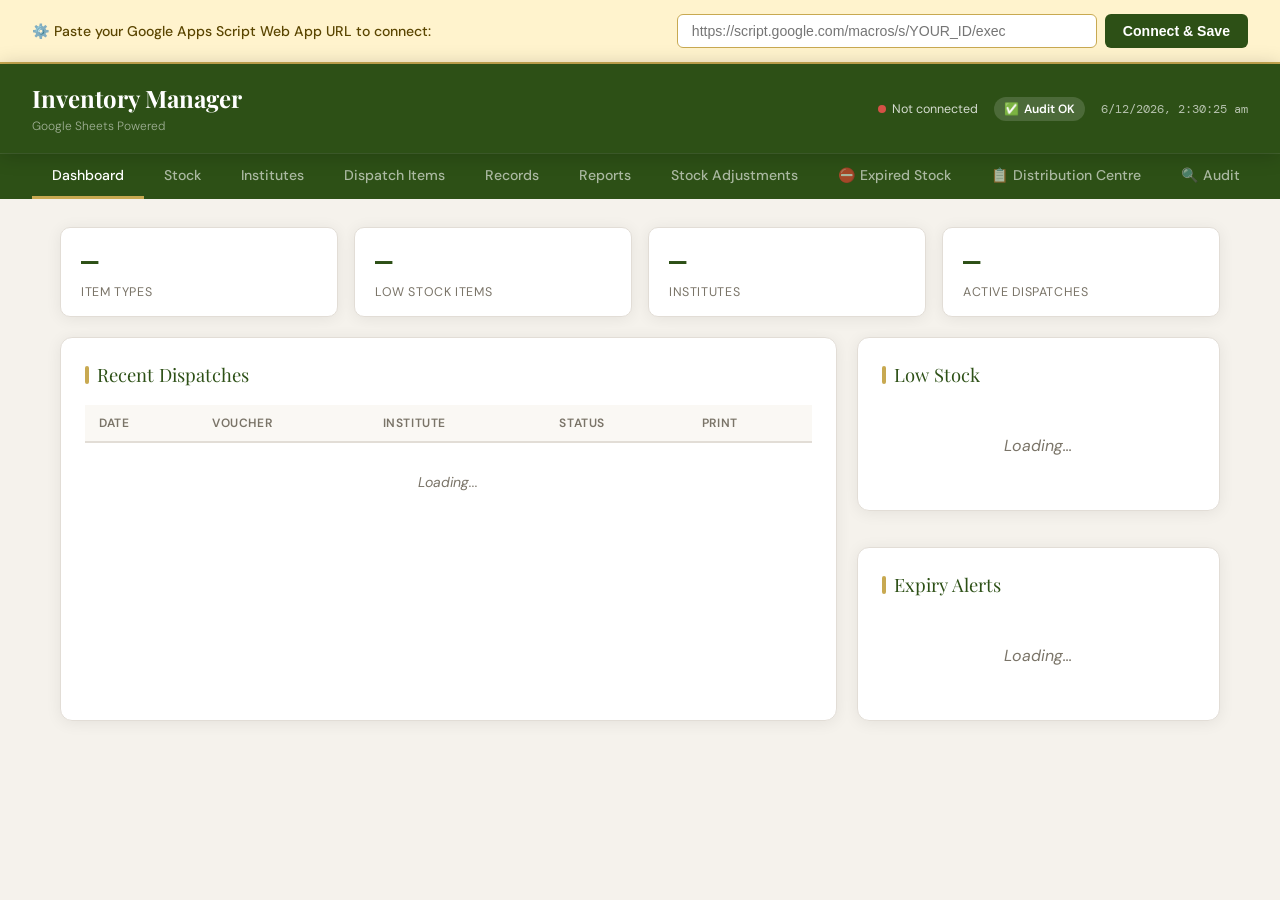
==== index.html @ 0c2455b6 "Add files via upload" ====
<!DOCTYPE html>
<html lang="en">
<head>
<meta charset="UTF-8">
<meta name="viewport" content="width=device-width, initial-scale=1.0">
<title>Inventory Management System</title>
<link href="https://fonts.googleapis.com/css2?family=Playfair+Display:wght@600;700&family=DM+Sans:wght@300;400;500;600&family=DM+Mono:wght@400;500&display=swap" rel="stylesheet">
<link rel="stylesheet" href="css/styles.css">
</head>
<body>

<div id="setup-banner">
  <p>⚙️ Paste your Google Apps Script Web App URL to connect:</p>
  <div style="display:flex;gap:8px;flex-wrap:wrap">
    <input type="text" id="script-url-input" placeholder="https://script.google.com/macros/s/YOUR_ID/exec">
    <button onclick="saveScriptUrl()">Connect & Save</button>
  </div>
</div>

<header>
  <div>
    <h1 id="header-title">Inventory Manager</h1>
    <span style="font-size:.75rem;opacity:.55;font-weight:300">Google Sheets Powered</span>
  </div>
  <div class="header-right">
    <div class="sync-status"><span class="sync-dot" id="sync-dot"></span><span id="sync-label">Not connected</span></div>
    <div id="audit-badge" onclick="openAuditFromBadge()" title="System Audit" style="cursor:pointer;display:none;background:rgba(255,255,255,.15);border-radius:20px;padding:4px 10px;font-size:.75rem;font-weight:600;display:flex;align-items:center;gap:5px"><span id="audit-badge-icon">✅</span><span id="audit-badge-label">Audit OK</span></div>
    <div style="font-family:'DM Mono',monospace;font-size:.75rem;opacity:.65" id="clock"></div>
  </div>
</header>

<div class="tabs">
  <button class="tab-btn active" onclick="switchTab('dashboard',this)">Dashboard</button>
  <button class="tab-btn" onclick="switchTab('stock',this)">Stock</button>
  <button class="tab-btn" onclick="switchTab('institutes',this)">Institutes</button>
  <button class="tab-btn" onclick="switchTab('dispatch',this)">Dispatch Items</button>
  <button class="tab-btn" onclick="switchTab('records',this)">Records</button>
  <button class="tab-btn" onclick="switchTab('reports',this)">Reports</button>
  <button class="tab-btn" onclick="switchTab('adjustments',this)">Stock Adjustments</button>
  <button class="tab-btn" onclick="switchTab('expired',this)">⛔ Expired Stock</button>
  <button class="tab-btn" onclick="switchTab('distribution',this)">📋 Distribution Centre</button>
  <button class="tab-btn" onclick="switchTab('audit',this)">🔍 Audit</button>
  <button class="tab-btn" onclick="switchTab('settings',this)">⚙ Settings</button>
</div>

<!-- DASHBOARD -->
<div id="tab-dashboard" class="tab-content active">
  <div class="container">
    <div class="stats-row" id="stats-row">
      <div class="stat-box"><div class="num">—</div><div class="lbl">Item Types</div></div>
      <div class="stat-box"><div class="num">—</div><div class="lbl">Low Stock Items</div></div>
      <div class="stat-box"><div class="num">—</div><div class="lbl">Institutes</div></div>
      <div class="stat-box"><div class="num">—</div><div class="lbl">Active Dispatches</div></div>
    </div>
    <div style="display:flex;gap:20px;flex-wrap:wrap">
      <div class="card" style="flex:2;min-width:300px">
        <div class="card-title">Recent Dispatches</div>
        <div class="table-wrap">
          <table><thead><tr><th>Date</th><th>Voucher</th><th>Institute</th><th>Status</th><th>Print</th></tr></thead>
          <tbody id="dash-recent-body"><tr><td colspan="5" class="empty-msg">Loading...</td></tr></tbody></table>
        </div>
      </div>
      <div style="flex:1;min-width:220px;display:flex;flex-direction:column;gap:16px">
        <div class="card"><div class="card-title">Low Stock</div><div id="low-stock-list"><p class="empty-msg">Loading...</p></div></div>
        <div class="card"><div class="card-title">Expiry Alerts</div><div id="expiry-alert-list"><p class="empty-msg">Loading...</p></div></div>
      </div>
    </div>
  </div>
</div>

<!-- STOCK -->
<div id="tab-stock" class="tab-content">
  <div class="container">
    <div class="card" id="stock-import-card">
      <div class="card-title">Bulk Import Items (CSV)</div>
      <div class="import-area" id="import-drop" onclick="document.getElementById('csv-file').click()" ondragover="event.preventDefault();this.classList.add('drag')" ondragleave="this.classList.remove('drag')" ondrop="handleDrop(event)">
        <div style="font-size:2rem">📂</div>
        <div style="font-weight:600;margin-top:8px">Click or drag & drop CSV file</div>
        <p>Columns: <strong>name, category, unit, quantity, low_stock, expiry_date</strong> — <a href="#" onclick="downloadTemplate(event)" style="color:var(--accent2)">Download template</a></p>
      </div>
      <input type="file" id="csv-file" accept=".csv" style="display:none" onchange="handleFileImport(this)">
      <div id="import-preview" style="margin-top:16px;display:none">
        <div id="import-table-wrap" class="table-wrap"></div>
        <div style="margin-top:12px;display:flex;gap:10px;align-items:center">
          <button class="btn btn-primary" onclick="confirmImport()">✓ Import All</button>
          <button class="btn" style="background:var(--surface2);border:1px solid var(--border)" onclick="cancelImport()">Cancel</button>
          <span id="import-count" style="font-size:.85rem;color:var(--muted)"></span>
        </div>
      </div>
      <div id="import-alert" class="alert" style="margin-top:12px"></div>
    </div>
    <div class="card">
      <div class="card-title">Add New Item</div>
      <div id="stock-alert" class="alert"></div>
      <div class="form-row">
        <div class="form-group"><label>Item Name</label><div class="combo-wrap"><input type="text" id="item-name" placeholder="Type or pick..." autocomplete="off" oninput="comboFilter('name')" onfocus="comboOpen('name')" onblur="comboBlur('name')"><div class="combo-dropdown" id="combo-name-dd"></div></div></div>
        <div class="form-group"><label>Category</label><div class="combo-wrap"><input type="text" id="item-cat" placeholder="Type or pick..." autocomplete="off" oninput="comboFilter('cat')" onfocus="comboOpen('cat')" onblur="comboBlur('cat')"><div class="combo-dropdown" id="combo-cat-dd"></div></div></div>
        <div class="form-group"><label>Unit</label><div class="combo-wrap"><input type="text" id="item-unit" placeholder="Type or pick..." autocomplete="off" oninput="comboFilter('unit')" onfocus="comboOpen('unit')" onblur="comboBlur('unit')"><div class="combo-dropdown" id="combo-unit-dd"></div></div></div>
        <div class="form-group"><label>Quantity</label><input type="number" id="item-qty" placeholder="0" min="0"></div>
        <div class="form-group"><label>Low Stock Alert at</label><input type="number" id="item-low" placeholder="10" min="0"></div>
        <div class="form-group"><label>Expiry Date</label><input type="date" id="item-expiry"></div>
      </div>
      <div class="form-row">
        <div class="form-group">
          <label>Batch / Serial Number Type</label>
          <select id="item-serial-type">
            <option value="">None</option>
            <option value="Batch Number">Batch Number (medicines)</option>
            <option value="Serial Number">Serial Number (equipment)</option>
          </select>
        </div>
        <div class="form-group" id="item-serial-wrap">
          <label>Batch / Serial Number <span style="color:var(--muted);font-weight:400;text-transform:none;font-size:.75rem">(optional)</span></label>
          <input type="text" id="item-serial-value" placeholder="e.g. BN-2024-001 or leave blank">
        </div>
        <div class="form-group">
          <label>Reference / Invoice Number <span style="color:var(--muted);font-weight:400;text-transform:none;font-size:.75rem">(optional)</span></label>
          <input type="text" id="item-ref-number" placeholder="e.g. INV-2024-055, GRN-001">
        </div>
      </div>
      <div style="display:flex;align-items:center;gap:8px;margin-bottom:14px">
        <input type="checkbox" id="item-show-low" checked style="width:16px;height:16px;accent-color:var(--accent)">
        <label for="item-show-low" style="font-size:.88rem;cursor:pointer">Show in Low Stock alerts on Dashboard</label>
      </div>
      <button class="btn btn-primary" onclick="addItem()">Add to Stock</button>
    </div>
    <div class="card">
      <div class="card-title">Remove / Write-off Stock</div>
      <div id="remove-alert" class="alert"></div>
      <div class="form-row">
        <div class="form-group"><label>Item</label><select id="remove-item-id"><option value="">— Select Item —</option></select></div>
        <div class="form-group"><label>Quantity to Remove</label><input type="number" id="remove-qty" placeholder="0" min="1"></div>
        <div class="form-group"><label>Date</label><input type="date" id="remove-date"></div>
        <div class="form-group"><label>Reason</label><select id="remove-reason"><option>Expired</option><option>Damaged / Broken</option><option>Lost / Missing</option><option>Internal Use</option><option>Other</option></select></div>
        <div class="form-group" style="flex:2"><label>Remarks</label><input type="text" id="remove-remarks" placeholder="Additional notes..."></div>
      </div>
      <button class="btn btn-danger" style="padding:10px 22px;font-size:.9rem" onclick="removeStock()">Remove from Stock</button>
    </div>
    <div class="card">
      <div class="card-title" style="justify-content:space-between">
        <span>Current Stock</span>
        <div style="display:flex;gap:8px;flex-wrap:wrap;align-items:center">
          <div style="display:flex;border:1px solid var(--border);border-radius:6px;overflow:hidden">
            <button id="view-summary-btn" class="btn btn-sm" onclick="setStockView('summary')" style="background:var(--accent);color:#fff;border-radius:0;padding:6px 12px;font-size:.78rem">Summary</button>
            <button id="view-detail-btn" class="btn btn-sm" onclick="setStockView('detail')" style="background:var(--surface2);border-radius:0;padding:6px 12px;font-size:.78rem;border-left:1px solid var(--border)">Detailed</button>
          </div>
          <button class="btn btn-gold btn-sm" onclick="printStock()">🖨 Print</button>
          <button class="btn btn-sm" style="background:#6a1b9a;color:#fff" onclick="printLabels()">🏷 Labels</button>
          <button class="btn btn-sm" style="background:#1565c0;color:#fff" onclick="downloadStockCSV()">⬇ CSV</button>
        </div>
      </div>
      <div class="table-wrap">
        <table><thead><tr><th>#</th><th>Item</th><th>Category</th><th>Unit</th><th>Qty</th><th>Batch/Serial</th><th>Ref No.</th><th>Expiry</th><th>Alert</th><th>Status</th><th>Actions</th></tr></thead>
        <tbody id="stock-tbody"><tr><td colspan="9" class="empty-msg">Loading...</td></tr></tbody></table>
      </div>
    </div>
  </div>
</div>

<!-- INSTITUTES -->
<div id="tab-institutes" class="tab-content">
  <div class="container">
    <div class="card" id="inst-import-card">
      <div class="card-title">Bulk Import Institutes (CSV)</div>
      <div class="import-area" id="inst-import-drop" onclick="document.getElementById('inst-csv-file').click()" ondragover="event.preventDefault();this.classList.add('drag')" ondragleave="this.classList.remove('drag')" ondrop="handleInstDrop(event)">
        <div style="font-size:2rem">📂</div>
        <div style="font-weight:600;margin-top:8px">Click or drag & drop CSV file</div>
        <p>Columns: <strong>name, category, contact, phone, address</strong> — <a href="#" onclick="downloadInstTemplate(event)" style="color:var(--accent2)">Download template</a></p>
      </div>
      <input type="file" id="inst-csv-file" accept=".csv" style="display:none" onchange="handleInstFileImport(this)">
      <div id="inst-import-preview" style="margin-top:16px;display:none">
        <div id="inst-import-table-wrap" class="table-wrap"></div>
        <div style="margin-top:12px;display:flex;gap:10px;align-items:center">
          <button class="btn btn-primary" onclick="confirmInstImport()">✓ Import All</button>
          <button class="btn" style="background:var(--surface2);border:1px solid var(--border)" onclick="cancelInstImport()">Cancel</button>
          <span id="inst-import-count" style="font-size:.85rem;color:var(--muted)"></span>
        </div>
      </div>
      <div id="inst-import-alert" class="alert" style="margin-top:12px"></div>
    </div>

    <div class="card">
      <div class="card-title">Add Institute</div>
      <div id="inst-alert" class="alert"></div>
      <div class="form-row">
        <div class="form-group"><label>Institute Name</label><input type="text" id="inst-name" placeholder="e.g. Government School Ludhiana"></div>
        <div class="form-group"><label>Category</label>
          <div class="combo-wrap"><input type="text" id="inst-category" placeholder="e.g. School, PHC, Hospital..." autocomplete="off" oninput="instCatFilter()" onfocus="instCatOpen()" onblur="instCatBlur()"><div class="combo-dropdown" id="combo-instcat-dd"></div></div>
        </div>
        <div class="form-group"><label>Contact Person</label><input type="text" id="inst-contact" placeholder="Name"></div>
        <div class="form-group"><label>Phone</label><input type="text" id="inst-phone" placeholder="+91-XXXXX"></div>
        <div class="form-group" style="flex:2"><label>Address</label><input type="text" id="inst-address" placeholder="Full address"></div>
      </div>
      <button class="btn btn-primary" onclick="addInstitute()">Add Institute</button>
    </div>
    <div class="card">
      <div class="card-title">Institutes List</div>
      <div class="table-wrap">
        <table><thead><tr><th>#</th><th>Institute</th><th>Category</th><th>Contact</th><th>Phone</th><th>Address</th><th>Dispatches</th><th>Actions</th></tr></thead>
        <tbody id="inst-tbody"><tr><td colspan="7" class="empty-msg">Loading...</td></tr></tbody></table>
      </div>
    </div>
  </div>
</div>

<!-- DISPATCH -->
<div id="tab-dispatch" class="tab-content">
  <div class="container">
    <div class="card">
      <div class="card-title">Issue Items to Institute</div>
      <div id="dispatch-alert" class="alert"></div>
      <div class="form-row">
        <div class="form-group"><label>Voucher Number *</label><input type="text" id="disp-voucher" placeholder="e.g. V-2025-001"></div>
        <div class="form-group"><label>Date *</label><input type="date" id="disp-date"></div>
        <div class="form-group">
          <label>Institute *</label>
          <div style="position:relative">
            <input type="text" id="disp-inst-search" placeholder="Search institute..." autocomplete="off" oninput="instSearch()" onfocus="instSearchOpen()" onblur="instSearchBlur()">
            <div id="disp-inst-dd" style="position:absolute;top:100%;left:0;right:0;background:#fff;border:1px solid var(--border);border-radius:0 0 8px 8px;max-height:200px;overflow-y:auto;z-index:200;display:none;box-shadow:0 4px 12px rgba(0,0,0,.1)"></div>
          </div>
          <input type="hidden" id="disp-inst-id">
        </div>
      </div>
      <div class="form-row">
        <div class="form-group" style="position:relative">
          <label>Received By (Name) *</label>
          <input type="text" id="disp-received-name" placeholder="Person receiving items" autocomplete="off" oninput="receiverSearch()" onfocus="receiverSearchOpen()" onblur="receiverSearchBlur()">
          <div class="recv-suggestions" id="recv-dd"></div>
        </div>
        <div class="form-group"><label>Received By (Phone)</label><input type="text" id="disp-received-phone" placeholder="+91-XXXXX"></div>
        <div class="form-group" style="flex:2"><label>Purpose / Remarks</label><input type="text" id="disp-remarks" placeholder="e.g. Annual distribution"></div>
      </div>
      <hr class="section-divider">
      <div style="display:flex;justify-content:space-between;align-items:center;margin-bottom:10px">
        <label style="font-size:.78rem;font-weight:600;text-transform:uppercase;letter-spacing:.05em;color:var(--muted)">Items to Dispatch</label>
        <button class="btn btn-gold btn-sm" onclick="addDispatchRow()">+ Add Item</button>
      </div>
      <div id="dispatch-rows"></div>
      <div style="margin-top:16px"><button class="btn btn-primary" id="dispatch-btn" onclick="submitDispatch()">✓ Issue & Print Voucher</button></div>
    </div>
  </div>
</div>

<!-- RECORDS -->
<div id="tab-records" class="tab-content">
  <div class="container">
    <div class="card">
      <div class="card-title">All Dispatch Records</div>
      <div id="records-alert" class="alert"></div>
      <div class="filter-row">
        <div class="form-group"><label>Institute</label><select id="filter-inst" onchange="renderRecords()"><option value="">All</option></select></div>
        <div class="form-group"><label>Item</label><select id="filter-item" onchange="renderRecords()"><option value="">All</option></select></div>
        <div class="form-group"><label>From Date</label><input type="date" id="filter-from" onchange="renderRecords()"></div>
        <div class="form-group"><label>To Date</label><input type="date" id="filter-to" onchange="renderRecords()"></div>
        <div class="form-group"><label>Status</label><select id="filter-status" onchange="renderRecords()"><option value="">All</option><option value="active">Active</option><option value="cancelled">Cancelled</option></select></div>
        <button class="btn btn-gold btn-sm" style="height:38px;margin-top:auto" onclick="clearFilters()">Clear</button>
      </div>
      <div class="table-wrap">
        <table><thead><tr><th colspan="8" style="background:var(--surface2);color:var(--muted);font-size:.75rem;text-transform:uppercase;letter-spacing:.05em;padding:10px 14px;border-bottom:2px solid var(--border)">Click a voucher row to expand items</th></tr></thead>
        <tbody id="records-tbody"><tr><td colspan="8" class="empty-msg">Loading...</td></tr></tbody></table>
      </div>
    </div>
  </div>
</div>

<!-- REPORTS -->
<div id="tab-reports" class="tab-content">
  <div class="container">
    <div class="card">
      <div class="card-title">Item-wise Stock Ledger</div>
      <div class="filter-row" style="margin-bottom:14px">
        <div class="form-group" style="min-width:200px"><label>Select Item</label><select id="ledger-item-select" onchange="renderLedger()"><option value="">— Select an item —</option></select></div>
        <div class="form-group"><label>From Date</label><input type="date" id="ledger-from" onchange="renderLedger()"></div>
        <div class="form-group"><label>To Date</label><input type="date" id="ledger-to" onchange="renderLedger()"></div>
        <button class="btn btn-gold btn-sm" style="height:38px;margin-top:auto" onclick="printLedger()">🖨 Print Ledger</button>
      </div>
      <div id="ledger-wrap"><p class="empty-msg">Select an item above to view its complete ledger.</p></div>
    </div>
    <div class="card">
      <div class="card-title">Institute-wise Summary</div>
      <div class="table-wrap"><table><thead><tr><th>Institute</th><th>Active Dispatches</th><th>Total Qty Received</th></tr></thead><tbody id="inst-summary-body"></tbody></table></div>
    </div>
  </div>
</div>

<!-- ADJUSTMENTS -->
<div id="tab-adjustments" class="tab-content">
  <div class="container">
    <div class="card">
      <div class="card-title">Stock Removal / Write-off Log</div>
      <div class="filter-row">
        <div class="form-group"><label>Item</label><select id="adj-filter-item" onchange="renderAdjustments()"><option value="">All Items</option></select></div>
        <div class="form-group"><label>Reason</label><select id="adj-filter-reason" onchange="renderAdjustments()"><option value="">All</option><option>Expired</option><option>Damaged / Broken</option><option>Lost / Missing</option><option>Internal Use</option><option>Other</option></select></div>
        <div class="form-group"><label>From Date</label><input type="date" id="adj-from" onchange="renderAdjustments()"></div>
        <div class="form-group"><label>To Date</label><input type="date" id="adj-to" onchange="renderAdjustments()"></div>
        <button class="btn btn-gold btn-sm" style="height:38px;margin-top:auto" onclick="clearAdjFilters()">Clear</button>
      </div>
      <div class="table-wrap">
        <table><thead><tr><th>Date</th><th>Item</th><th>Qty Removed</th><th>Reason</th><th>Remarks</th><th>Stock After</th></tr></thead>
        <tbody id="adj-tbody"><tr><td colspan="6" class="empty-msg">No adjustments recorded yet.</td></tr></tbody></table>
      </div>
    </div>
  </div>
</div>


<!-- EXPIRED STOCK -->
<div id="tab-expired" class="tab-content">
  <div class="container">
    <div class="card">
      <div class="card-title" style="color:var(--danger)">⛔ Expired Stock</div>
      <p style="font-size:.85rem;color:var(--muted);margin-bottom:16px">Items whose expiry date has passed. These are excluded from Current Stock and Dispatch. No write-off action required — they are tracked here for reference.</p>
      <div class="table-wrap">
        <table><thead><tr><th>#</th><th>Item</th><th>Category</th><th>Unit</th><th>Qty</th><th>Batch/Serial</th><th>Expiry Date</th><th>Days Expired</th></tr></thead>
        <tbody id="expired-tbody"><tr><td colspan="8" class="empty-msg">Loading...</td></tr></tbody></table>
      </div>
    </div>
  </div>
</div>

<!-- DISTRIBUTION CENTRE -->
<div id="tab-distribution" class="tab-content">
  <div class="container">
    <div class="stats-row">
      <div class="stat-box"><div class="num" id="dc-stat-templates">0</div><div class="lbl">Active Templates</div></div>
      <div class="stat-box" style="cursor:pointer" onclick="filterDCByStatus('done')"><div class="num" id="dc-stat-complete" style="color:var(--accent2)">0</div><div class="lbl">Fully Dispatched</div></div>
      <div class="stat-box" style="cursor:pointer" onclick="filterDCByStatus('partial')"><div class="num" id="dc-stat-partial" style="color:#1565c0">0</div><div class="lbl">Partially Done</div></div>
      <div class="stat-box" style="cursor:pointer" onclick="filterDCByStatus('pending')"><div class="num" id="dc-stat-pending" style="color:var(--danger)">0</div><div class="lbl">Not Started</div></div>
    </div>
    <!-- CALL LIST -->
    <div id="dc-call-list" style="display:none;margin-bottom:16px"></div>
    <div class="dc-page">
      <div class="dc-inner-tabs">
        <button class="dc-tab-btn active" onclick="dcSwitchTab('manager',this)">📁 Template Manager</button>
        <button class="dc-tab-btn" onclick="dcSwitchTab('workspace',this)">✏️ Allocation Workspace</button>
        <button class="dc-tab-btn" onclick="dcSwitchTab('progress',this)">📊 Progress Dashboard</button>
        <button class="dc-tab-btn" onclick="dcSwitchTab('instview',this)">🏫 Institute View</button>
        <button class="dc-tab-btn" onclick="dcSwitchTab('export',this)">⬇️ Export</button>
      </div>

      <!-- TEMPLATE MANAGER -->
      <div id="dc-tab-manager" class="dc-tab-content active">
        <div id="dc-manager-alert" class="alert"></div>
        <div style="background:var(--surface2);border:1px solid var(--border);border-radius:10px;padding:20px;margin-bottom:20px">
          <div style="font-weight:600;margin-bottom:14px;font-size:.95rem">Create New Template</div>
          <div class="form-row">
            <div class="form-group"><label>Template Name *</label><input type="text" id="tpl-name" placeholder="e.g. Deworming Campaign 2025"></div>
            <div class="form-group"><label>Purpose</label><input type="text" id="tpl-purpose" placeholder="e.g. School Health Program"></div>
            <div class="form-group"><label>Target Date</label><input type="date" id="tpl-date"></div>
            <div class="form-group"><label>Status</label><select id="tpl-status"><option value="Draft">Draft</option><option value="Active">Active</option></select></div>
          </div>
          <button class="btn btn-primary btn-sm" onclick="createTemplate()">+ Create Template</button>
        </div>
        <div style="display:flex;gap:10px;margin-bottom:16px;flex-wrap:wrap;align-items:center">
          <input type="text" id="tpl-search" placeholder="Search templates..." style="padding:9px 14px;border:1px solid var(--border);border-radius:8px;font-size:.88rem;flex:1;min-width:200px;outline:none;background:var(--surface2)" oninput="renderTemplateList()">
          <select id="tpl-filter-status" onchange="renderTemplateList()" style="padding:9px 14px;border:1px solid var(--border);border-radius:8px;font-size:.88rem;background:var(--surface2)">
            <option value="">All Status</option><option>Draft</option><option>Active</option><option>Completed</option><option>Archived</option>
          </select>
        </div>
        <div id="template-list"><p class="empty-msg">No templates yet. Create one above.</p></div>
      </div>

      <!-- ALLOCATION WORKSPACE -->
      <div id="dc-tab-workspace" class="dc-tab-content">
        <div id="dc-workspace-alert" class="alert"></div>
        <div id="dc-workspace-empty" style="text-align:center;padding:40px;color:var(--muted)">
          <div style="font-size:2rem;margin-bottom:10px">📋</div>
          <div style="font-weight:600">Select a template from Template Manager to start allocating</div>
          <button class="btn btn-primary btn-sm" style="margin-top:14px" onclick="dcSwitchTab('manager',document.querySelectorAll('.dc-tab-btn')[0])">Go to Template Manager</button>
        </div>
        <div id="dc-workspace-content" style="display:none">
          <div style="display:flex;justify-content:space-between;align-items:center;margin-bottom:16px;flex-wrap:wrap;gap:10px">
            <div>
              <h3 id="ws-template-name" style="font-family:'Playfair Display',serif;font-size:1.1rem;color:var(--accent)"></h3>
              <p id="ws-template-meta" style="font-size:.8rem;color:var(--muted);margin-top:2px"></p>
            </div>
            <div style="display:flex;gap:8px;flex-wrap:wrap">
              <button class="btn btn-primary btn-sm" onclick="dcSwitchTab('progress',document.querySelectorAll('.dc-tab-btn')[2])">View Progress →</button>
            </div>
          </div>
          <!-- STEP 1: SELECT INSTITUTES -->
          <div style="background:var(--surface2);border:1px solid var(--border);border-radius:10px;padding:16px;margin-bottom:14px">
            <div style="font-weight:600;font-size:.9rem;margin-bottom:10px">Step 1 — Select Institutes</div>
            <div style="display:flex;gap:8px;flex-wrap:wrap;align-items:center">
              <div style="position:relative;flex:1;min-width:200px">
                <input type="text" id="grid-inst-search" placeholder="Search and add institutes..." autocomplete="off"
                  oninput="gridInstSearch()" onfocus="gridInstSearchOpen()" onblur="gridInstSearchBlur()"
                  style="width:100%;padding:9px 14px;border:1px solid var(--border);border-radius:8px;font-size:.88rem;background:#fff;outline:none">
                <div id="grid-inst-dd" style="position:absolute;top:100%;left:0;right:0;background:#fff;border:1px solid var(--border);border-radius:0 0 8px 8px;max-height:200px;overflow-y:auto;z-index:300;display:none;box-shadow:0 4px 12px rgba(0,0,0,.1)"></div>
              </div>
              <button class="btn btn-gold btn-sm" onclick="gridSelectAllInstitutes()">+ All Institutes</button>
              <select id="grid-cat-filter" onchange="gridSelectByCategory()" style="padding:8px 12px;border:1px solid var(--border);border-radius:6px;font-size:.85rem;background:var(--surface2)"><option value="">+ By Category</option></select>
              <button class="btn btn-sm" style="background:var(--surface2);border:1px solid var(--border)" onclick="gridClearInstitutes()">Clear</button>
            </div>
            <div id="grid-inst-tags" style="display:flex;flex-wrap:wrap;gap:6px;margin-top:10px"></div>
          </div>

          <!-- STEP 2: SELECT ITEMS -->
          <div style="background:var(--surface2);border:1px solid var(--border);border-radius:10px;padding:16px;margin-bottom:14px">
            <div style="font-weight:600;font-size:.9rem;margin-bottom:10px">Step 2 — Select Items</div>
            <div style="display:flex;gap:8px;flex-wrap:wrap;align-items:center">
              <div style="position:relative;flex:1;min-width:200px">
                <input type="text" id="grid-item-search" placeholder="Search and add items..." autocomplete="off"
                  oninput="gridItemSearch()" onfocus="gridItemSearchOpen()" onblur="gridItemSearchBlur()"
                  style="width:100%;padding:9px 14px;border:1px solid var(--border);border-radius:8px;font-size:.88rem;background:#fff;outline:none">
                <div id="grid-item-dd" style="position:absolute;top:100%;left:0;right:0;background:#fff;border:1px solid var(--border);border-radius:0 0 8px 8px;max-height:200px;overflow-y:auto;z-index:300;display:none;box-shadow:0 4px 12px rgba(0,0,0,.1)"></div>
              </div>
              <button class="btn btn-gold btn-sm" onclick="gridSelectAllItems()">+ All Items</button>
              <select id="grid-item-cat-filter" onchange="gridSelectItemsByCategory()" style="padding:8px 12px;border:1px solid var(--border);border-radius:6px;font-size:.85rem;background:var(--surface2)"><option value="">+ By Category</option></select>
              <button class="btn btn-sm" style="background:var(--surface2);border:1px solid var(--border)" onclick="gridClearItems()">Clear</button>
            </div>
            <div id="grid-item-tags" style="display:flex;flex-wrap:wrap;gap:6px;margin-top:10px"></div>
          </div>

          <!-- STEP 3: GRID -->
          <div id="alloc-grid-wrap" style="display:none">
            <div style="display:flex;justify-content:space-between;align-items:center;margin-bottom:12px;flex-wrap:wrap;gap:8px">
              <div style="font-weight:600;font-size:.9rem;color:var(--accent)">Step 3 — Set Quantities</div>
              <div style="display:flex;gap:8px">
                <button class="btn btn-primary btn-sm" onclick="saveGridAllocations()" id="grid-save-btn">💾 Save Allocations</button>
                <button class="btn btn-sm" style="background:var(--surface2);border:1px solid var(--border)" onclick="gridClearAll()">Clear All</button>
              </div>
            </div>
            <div id="grid-alert" class="alert"></div>
            <div class="alloc-grid-scroll">
              <table id="alloc-grid-table">
                <thead id="alloc-grid-head"></thead>
                <tbody id="alloc-grid-body"></tbody>
                <tfoot id="alloc-grid-foot"></tfoot>
              </table>
            </div>
          </div>

          <!-- EXISTING ALLOCATIONS VIEW -->
          <div style="margin-top:20px">
            <div style="font-weight:600;font-size:.9rem;color:var(--accent);margin-bottom:10px;padding-top:16px;border-top:1px dashed var(--border)">Saved Allocations</div>
            <div class="table-wrap">
              <table><thead><tr><th>Institute</th><th>Item</th><th>Unit</th><th>Planned</th><th>Dispatched</th><th>Remaining</th><th>Status</th><th>Actions</th></tr></thead>
              <tbody id="allocations-tbody"><tr><td colspan="8" class="empty-msg">No allocations in this template.</td></tr></tbody></table>
            </div>
          </div>
        </div>
      </div>

      <!-- PROGRESS DASHBOARD -->
      <div id="dc-tab-progress" class="dc-tab-content">
        <div style="margin-bottom:16px">
          <select id="progress-template-select" onchange="renderProgressDashboard()" style="padding:10px 14px;border:1px solid var(--border);border-radius:8px;font-size:.92rem;background:var(--surface2);min-width:260px">
            <option value="">— Select Template —</option>
          </select>
        </div>
        <div id="progress-content"><p class="empty-msg">Select a template above to view progress.</p></div>
      </div>

      <!-- INSTITUTE VIEW -->
      <div id="dc-tab-instview" class="dc-tab-content">
        <div style="display:flex;gap:10px;flex-wrap:wrap;align-items:center;margin-bottom:16px">
          <select id="instview-select" onchange="renderInstituteView()" style="padding:10px 14px;border:1px solid var(--border);border-radius:8px;font-size:.92rem;background:var(--surface2);min-width:260px">
            <option value="">— Select Institute —</option>
          </select>
          <button class="btn btn-primary btn-sm" onclick="dispatchSelectedTemplates()" id="multi-dispatch-btn" style="display:none">
            → Dispatch Selected Templates
          </button>
        </div>
        <div id="instview-content"><p class="empty-msg">Select an institute above.</p></div>
      </div>

      <!-- EXPORT -->
      <div id="dc-tab-export" class="dc-tab-content">
        <div style="display:grid;grid-template-columns:repeat(auto-fill,minmax(260px,1fr));gap:16px">
          <div class="card" style="margin-bottom:0">
            <div style="font-weight:600;margin-bottom:8px">Export Selected Template</div>
            <p style="font-size:.85rem;color:var(--muted);margin-bottom:14px">Allocation details + balance summary</p>
            <div class="form-group" style="margin-bottom:12px"><select id="export-tpl-select"><option value="">— Select Template —</option></select></div>
            <button class="btn btn-primary btn-sm" onclick="exportTemplate()">⬇ Export CSV</button>
          </div>
          <div class="card" style="margin-bottom:0">
            <div style="font-weight:600;margin-bottom:8px">Export Institute Allocations</div>
            <p style="font-size:.85rem;color:var(--muted);margin-bottom:14px">All allocations for one institute</p>
            <div class="form-group" style="margin-bottom:12px"><select id="export-inst-select"><option value="">— Select Institute —</option></select></div>
            <button class="btn btn-primary btn-sm" onclick="exportInstitute()">⬇ Export CSV</button>
          </div>
          <div class="card" style="margin-bottom:0">
            <div style="font-weight:600;margin-bottom:8px">Export All Templates</div>
            <p style="font-size:.85rem;color:var(--muted);margin-bottom:14px">Complete data for every template</p>
            <button class="btn btn-primary btn-sm" onclick="exportAllTemplates()">⬇ Export CSV</button>
          </div>
          <div class="card" style="margin-bottom:0">
            <div style="font-weight:600;margin-bottom:8px">Export All Allocations</div>
            <p style="font-size:.85rem;color:var(--muted);margin-bottom:14px">All allocations across all institutes</p>
            <button class="btn btn-primary btn-sm" onclick="exportAllAllocations()">⬇ Export CSV</button>
          </div>
        </div>
      </div>

    </div>
  </div>
</div>


<!-- AUDIT TAB -->
<div id="tab-audit" class="tab-content">
  <div class="container">
    <div class="card">
      <div class="card-title">🔍 System Self-Audit</div>
      <p style="font-size:.88rem;color:var(--muted);margin-bottom:16px">Checks data consistency across Stock, Records, Adjustments and Allocations. Read-only — never modifies data.</p>
      <div style="display:flex;gap:10px;align-items:center;flex-wrap:wrap;margin-bottom:16px">
        <button class="btn btn-primary" onclick="runAudit()">▶ Run Audit Now</button>
        <button class="btn btn-gold btn-sm" onclick="exportAuditCSV()">⬇ Export Report</button>
        <span id="audit-last-run" style="font-size:.8rem;color:var(--muted)">Not run yet</span>
      </div>
      <div id="audit-alert" class="alert"></div>
      <div id="audit-results">
        <p class="empty-msg">Click "Run Audit Now" to check system integrity.</p>
      </div>
    </div>
  </div>
</div>

<!-- SETTINGS -->
<div id="tab-settings" class="tab-content">
  <div class="container">
    <div class="card">
      <div class="card-title">System Settings</div>
      <div id="settings-alert" class="alert"></div>
      <div class="form-row">
        <div class="form-group" style="flex:2"><label>System / Organization Name</label><input type="text" id="setting-sysname" placeholder="e.g. District Health Office Ludhiana"><p style="font-size:.75rem;color:var(--muted);margin-top:5px">Appears in header and on every printed voucher.</p></div>
        <div class="form-group"><label>Issued By (Fixed on Voucher)</label><input type="text" id="setting-issuedby" placeholder="e.g. Dr. Harpreet Singh"></div>
        <div class="form-group"><label>Script URL</label><input type="text" id="setting-scripturl" placeholder="https://script.google.com/..."></div>
      </div>
      <div class="form-row">
        <div class="form-group"><label>Near Expiry Warning (days)</label><input type="number" id="setting-nearexpiry" placeholder="90" min="1"><p style="font-size:.75rem;color:var(--muted);margin-top:5px">🟡 Yellow warning</p></div>
        <div class="form-group"><label>High Risk Expiry (days)</label><input type="number" id="setting-highexpiry" placeholder="30" min="1"><p style="font-size:.75rem;color:var(--muted);margin-top:5px">🔴 Red critical</p></div>
      </div>
      <div class="form-row" style="margin-top:8px">
        <div class="form-group">
          <label>Show Batch/Serial Number on Voucher</label>
          <select id="setting-showserial">
            <option value="yes">Yes — always show if available</option>
            <option value="no">No — never show on voucher</option>
            <option value="ask">Ask me each time</option>
          </select>
          <p style="font-size:.75rem;color:var(--muted);margin-top:5px">Controls whether batch/serial numbers print on dispatch vouchers.</p>
        </div>
      </div>
      <div class="form-row" style="margin-top:8px">
        <div class="form-group">
          <label>Label Size</label>
          <select id="setting-labelsize">
            <option value="small">Small (5×3 cm)</option>
            <option value="medium" selected>Medium (7×4 cm)</option>
            <option value="large">Large (10×6 cm)</option>
          </select>
        </div>
        <div class="form-group">
          <label>Label Font Size</label>
          <select id="setting-labelfont">
            <option value="10">Small (10pt)</option>
            <option value="12" selected>Medium (12pt)</option>
            <option value="14">Large (14pt)</option>
          </select>
        </div>
        <div class="form-group">
          <label>Label Content</label>
          <div style="margin-top:6px;display:flex;flex-direction:column;gap:6px">
            <label style="font-size:.85rem;cursor:pointer;text-transform:none;letter-spacing:0"><input type="checkbox" id="label-show-name" checked style="accent-color:var(--accent);margin-right:6px">Item Name</label>
            <label style="font-size:.85rem;cursor:pointer;text-transform:none;letter-spacing:0"><input type="checkbox" id="label-show-batch" checked style="accent-color:var(--accent);margin-right:6px">Batch/Serial Number</label>
            <label style="font-size:.85rem;cursor:pointer;text-transform:none;letter-spacing:0"><input type="checkbox" id="label-show-expiry" checked style="accent-color:var(--accent);margin-right:6px">Expiry Date</label>
            <label style="font-size:.85rem;cursor:pointer;text-transform:none;letter-spacing:0"><input type="checkbox" id="label-show-org" style="accent-color:var(--accent);margin-right:6px">Organization Name</label>
          </div>
        </div>
      </div>
      <button class="btn btn-primary" onclick="saveSettings()">Save Settings</button>
    </div>
    <div class="card" style="background:#f0f7f0;border-color:#c8e6c9">
      <div class="card-title" style="color:#2e7d32">Cross-Device Access</div>
      <p style="font-size:.9rem;line-height:1.7;color:#333">✅ <strong>Works on any browser, any device.</strong> Just open this HTML file → paste Script URL → all data loads from Google Sheets automatically.</p>
    </div>

    <!-- BULK IMPORT SHORTCUTS -->
    <div class="card">
      <div class="card-title">📥 Bulk Import</div>
      <p style="font-size:.85rem;color:var(--muted);margin-bottom:16px">Import large datasets via CSV. Toggle which import panels are visible in their respective tabs, or use the quick-import panels below.</p>

      <!-- Toggle visibility -->
      <div style="background:var(--surface2);border:1px solid var(--border);border-radius:10px;padding:16px;margin-bottom:16px">
        <div style="font-weight:600;font-size:.88rem;margin-bottom:12px">Show Import Panels in Tabs</div>
        <div style="display:flex;flex-wrap:wrap;gap:12px">
          <label style="display:flex;align-items:center;gap:8px;font-size:.88rem;cursor:pointer">
            <input type="checkbox" id="import-toggle-stock" checked style="accent-color:var(--accent);width:16px;height:16px" onchange="toggleImportPanel('stock-import-card',this.checked)">
            Stock Import (Stock tab)
          </label>
          <label style="display:flex;align-items:center;gap:8px;font-size:.88rem;cursor:pointer">
            <input type="checkbox" id="import-toggle-inst" checked style="accent-color:var(--accent);width:16px;height:16px" onchange="toggleImportPanel('inst-import-card',this.checked)">
            Institutes Import (Institutes tab)
          </label>
        </div>
      </div>

      <!-- Quick import Stock -->
      <div style="display:grid;grid-template-columns:repeat(auto-fill,minmax(280px,1fr));gap:16px">

        <div class="card" style="margin-bottom:0;border-color:#a5d6a7">
          <div style="font-weight:600;margin-bottom:8px;font-size:.92rem">📦 Import Stock Items</div>
          <p style="font-size:.82rem;color:var(--muted);margin-bottom:12px">Columns: name, category, unit, quantity, low_stock, expiry_date</p>
          <div class="import-area" onclick="document.getElementById('settings-stock-csv').click()" style="padding:16px;margin-bottom:10px">
            <div style="font-size:1.5rem">📂</div>
            <div style="font-size:.85rem;font-weight:600;margin-top:6px">Click to upload Stock CSV</div>
          </div>
          <input type="file" id="settings-stock-csv" accept=".csv" style="display:none" onchange="handleFileImport(this)">
          <a href="#" onclick="downloadTemplate(event)" style="font-size:.8rem;color:var(--accent2)">⬇ Download Stock Template</a>
          <div id="settings-stock-preview" style="display:none;margin-top:10px">
            <div id="settings-stock-table" class="table-wrap" style="max-height:150px;overflow-y:auto"></div>
            <div style="display:flex;gap:8px;margin-top:8px">
              <button class="btn btn-primary btn-sm" onclick="confirmImport()">✓ Import</button>
              <button class="btn btn-sm" style="background:var(--surface2);border:1px solid var(--border)" onclick="cancelImport()">Cancel</button>
              <span id="settings-stock-count" style="font-size:.8rem;color:var(--muted);margin-top:6px"></span>
            </div>
          </div>
          <div id="settings-stock-alert" class="alert" style="margin-top:8px"></div>
        </div>

        <div class="card" style="margin-bottom:0;border-color:#90caf9">
          <div style="font-weight:600;margin-bottom:8px;font-size:.92rem">🏫 Import Institutes</div>
          <p style="font-size:.82rem;color:var(--muted);margin-bottom:12px">Columns: name, category, contact, phone, address</p>
          <div class="import-area" onclick="document.getElementById('settings-inst-csv').click()" style="padding:16px;margin-bottom:10px">
            <div style="font-size:1.5rem">📂</div>
            <div style="font-size:.85rem;font-weight:600;margin-top:6px">Click to upload Institutes CSV</div>
          </div>
          <input type="file" id="settings-inst-csv" accept=".csv" style="display:none" onchange="handleInstFileImport(this)">
          <a href="#" onclick="downloadInstTemplate(event)" style="font-size:.8rem;color:var(--accent2)">⬇ Download Institutes Template</a>
          <div id="settings-inst-preview" style="display:none;margin-top:10px">
            <div id="settings-inst-table" class="table-wrap" style="max-height:150px;overflow-y:auto"></div>
            <div style="display:flex;gap:8px;margin-top:8px">
              <button class="btn btn-primary btn-sm" onclick="confirmInstImport()">✓ Import</button>
              <button class="btn btn-sm" style="background:var(--surface2);border:1px solid var(--border)" onclick="cancelInstImport()">Cancel</button>
              <span id="settings-inst-count" style="font-size:.8rem;color:var(--muted);margin-top:6px"></span>
            </div>
          </div>
          <div id="settings-inst-alert" class="alert" style="margin-top:8px"></div>
        </div>

      </div>
    </div>

  </div>
</div>

<div class="loading-overlay" id="loading"><div class="spinner"></div></div>
<div id="voucher-print"><div class="voucher-box" id="voucher-content"></div></div>

<script src="js/core.js"></script>
<script src="js/stock.js"></script>
<script src="js/institutes.js"></script>
<script src="js/dispatch.js"></script>
<script src="js/records.js"></script>
<script src="js/reports.js"></script>
<script src="js/adjustments.js"></script>
<script src="js/dashboard.js"></script>
<script src="js/distribution.js"></script>
<script src="js/alloc-grid.js"></script>
<script src="js/print.js"></script>
<script src="js/audit.js"></script>
<script src="js/import-export.js"></script>
</body>
</html>
---- css/styles.css ----
:root{--bg:#f5f2ec;--surface:#fff;--surface2:#faf8f4;--border:#e2ddd6;--accent:#2d5016;--accent2:#4a7c2f;--gold:#c8a951;--danger:#c0392b;--text:#1a1a1a;--muted:#7a7468;--shadow:0 2px 16px rgba(0,0,0,.07)}
*{box-sizing:border-box;margin:0;padding:0}
body{font-family:'DM Sans',sans-serif;background:var(--bg);color:var(--text);min-height:100vh}
#setup-banner{background:#fff3cd;border-bottom:2px solid #c8a951;padding:14px 32px;display:flex;align-items:center;justify-content:space-between;flex-wrap:wrap;gap:10px}
#setup-banner.hidden{display:none}
#setup-banner p{font-size:.88rem;color:#5a4500;font-weight:500}
#setup-banner input{padding:8px 14px;border:1px solid #c8a951;border-radius:6px;font-size:.88rem;width:420px;max-width:100%}
#setup-banner button{padding:8px 18px;background:var(--accent);color:#fff;border:none;border-radius:6px;cursor:pointer;font-weight:600;font-size:.88rem}
header{background:var(--accent);color:#fff;padding:18px 32px;display:flex;align-items:center;justify-content:space-between;position:sticky;top:0;z-index:100;box-shadow:0 2px 20px rgba(0,0,0,.2)}
header h1{font-family:'Playfair Display',serif;font-size:1.5rem}
.header-right{display:flex;align-items:center;gap:16px}
.sync-status{font-size:.78rem;opacity:.8;display:flex;align-items:center;gap:6px}
.sync-dot{width:8px;height:8px;border-radius:50%;background:#aaa;display:inline-block}
.sync-dot.ok{background:#69f0ae}.sync-dot.loading{background:var(--gold);animation:pulse 1s infinite}.sync-dot.err{background:#ff5252}
@keyframes pulse{0%,100%{opacity:1}50%{opacity:.4}}
.tabs{display:flex;background:var(--accent);border-top:1px solid rgba(255,255,255,.1);padding:0 32px;overflow-x:auto}
.tab-btn{background:none;border:none;color:rgba(255,255,255,.6);padding:12px 20px;cursor:pointer;font-family:'DM Sans',sans-serif;font-size:.88rem;font-weight:500;border-bottom:3px solid transparent;transition:all .2s;white-space:nowrap}
.tab-btn.active{color:#fff;border-bottom-color:var(--gold)}.tab-btn:hover{color:#fff}
.container{max-width:1200px;margin:0 auto;padding:28px 20px}
.tab-content{display:none}.tab-content.active{display:block}
.card{background:var(--surface);border:1px solid var(--border);border-radius:12px;padding:24px;box-shadow:var(--shadow);margin-bottom:20px}
.card-title{font-family:'Playfair Display',serif;font-size:1.15rem;margin-bottom:18px;color:var(--accent);display:flex;align-items:center;gap:8px}
.card-title::before{content:'';display:inline-block;width:4px;height:18px;background:var(--gold);border-radius:2px}
.form-row{display:flex;gap:14px;flex-wrap:wrap;margin-bottom:14px}
.form-group{flex:1;min-width:180px}
.form-group label{display:block;font-size:.78rem;font-weight:600;text-transform:uppercase;letter-spacing:.05em;color:var(--muted);margin-bottom:6px}
.form-group input,.form-group select{width:100%;padding:10px 14px;border:1px solid var(--border);border-radius:8px;font-family:'DM Sans',sans-serif;font-size:.92rem;background:var(--surface2);color:var(--text);transition:border-color .2s;outline:none}
.form-group input:focus,.form-group select:focus{border-color:var(--accent2);background:#fff}
.btn{padding:10px 22px;border:none;border-radius:8px;cursor:pointer;font-family:'DM Sans',sans-serif;font-size:.9rem;font-weight:600;transition:all .15s}
.btn-primary{background:var(--accent);color:#fff}.btn-primary:hover{background:var(--accent2);transform:translateY(-1px)}
.btn-gold{background:var(--gold);color:#1a1a1a}.btn-gold:hover{background:#b8952f}
.btn-danger{background:transparent;border:1px solid var(--danger);color:var(--danger);padding:6px 12px;font-size:.8rem;border-radius:6px}
.btn-danger:hover{background:var(--danger);color:#fff}
.btn-blue{background:#1565c0;color:#fff;padding:6px 14px;font-size:.8rem;border-radius:6px}
.btn-blue:hover{background:#0d47a1}
.btn-sm{padding:6px 14px;font-size:.8rem}.btn:disabled{opacity:.5;cursor:not-allowed;transform:none!important}
.table-wrap{overflow-x:auto}
table{width:100%;border-collapse:collapse;font-size:.88rem}
th{background:var(--surface2);padding:10px 14px;text-align:left;font-size:.75rem;font-weight:600;text-transform:uppercase;letter-spacing:.05em;color:var(--muted);border-bottom:2px solid var(--border)}
td{padding:11px 14px;border-bottom:1px solid var(--border);vertical-align:middle}
tr:last-child td{border-bottom:none}tr:hover td{background:var(--surface2)}
tr.cancelled td{opacity:.45;text-decoration:line-through}tr.cancelled td:last-child{text-decoration:none}
tr.exp-high td{background:#ffebee!important}tr.exp-near td{background:#fff8e1!important}
tr.exp-high:hover td{background:#ffcdd2!important}tr.exp-near:hover td{background:#fff3cd!important}
tr.alloc-complete td{background:#e8f5e9!important}tr.alloc-partial td{background:#e3f2fd!important}tr.alloc-pending td{background:#fff8e1!important}
.badge{display:inline-block;padding:3px 10px;border-radius:20px;font-size:.75rem;font-weight:600}
.badge-ok{background:#e8f5e9;color:#2e7d32}.badge-low{background:#fff3e0;color:#e65100}
.badge-out{background:#ffebee;color:#c62828}.badge-cancelled{background:#fce4ec;color:#880e4f}
.badge-active{background:#e8f5e9;color:#1b5e20}
.badge-exp-high{background:#ffebee;color:#b71c1c;border:1px solid #ef9a9a}
.badge-exp-near{background:#fff8e1;color:#e65100;border:1px solid #ffcc80}
.badge-pending{background:#fff8e1;color:#e65100;border:1px solid #ffcc80}
.badge-partial{background:#e3f2fd;color:#1565c0;border:1px solid #90caf9}
.badge-complete{background:#e8f5e9;color:#1b5e20;border:1px solid #a5d6a7}
.badge-draft{background:#f5f5f5;color:#616161;border:1px solid #e0e0e0}
.badge-archived{background:#fce4ec;color:#880e4f}
.stats-row{display:flex;gap:16px;margin-bottom:20px;flex-wrap:wrap}
.stat-box{flex:1;min-width:140px;background:var(--surface);border:1px solid var(--border);border-radius:10px;padding:16px 20px;box-shadow:var(--shadow)}
.stat-box .num{font-family:'DM Mono',monospace;font-size:1.8rem;font-weight:500;color:var(--accent)}
.stat-box .lbl{font-size:.78rem;color:var(--muted);margin-top:2px;text-transform:uppercase;letter-spacing:.05em}
.dispatch-item{display:flex;gap:10px;align-items:center;margin-bottom:10px;padding:10px;background:var(--surface2);border-radius:8px;border:1px solid var(--border)}
.dispatch-item select,.dispatch-item input{flex:1;padding:8px 12px;border:1px solid var(--border);border-radius:6px;font-family:'DM Sans',sans-serif;font-size:.88rem;background:#fff}
.alert{padding:12px 16px;border-radius:8px;margin-bottom:16px;font-size:.88rem;font-weight:500;display:none}
.alert.show{display:block}
.alert-success{background:#e8f5e9;color:#2e7d32;border:1px solid #a5d6a7}
.alert-error{background:#ffebee;color:#c62828;border:1px solid #ef9a9a}
.alert-info{background:#e3f2fd;color:#1565c0;border:1px solid #90caf9}
.filter-row{display:flex;gap:12px;margin-bottom:16px;flex-wrap:wrap;align-items:flex-end}
.filter-row .form-group{min-width:140px;margin-bottom:0}
.tag-inst{background:#e8f0fe;color:#1a56db;font-size:.75rem;padding:2px 8px;border-radius:12px;font-weight:500}
.empty-msg{text-align:center;color:var(--muted);padding:30px;font-style:italic}
.loading-overlay{position:fixed;inset:0;background:rgba(255,255,255,.7);align-items:center;justify-content:center;z-index:9999;display:none}
.loading-overlay.show{display:flex}
.spinner{width:40px;height:40px;border:4px solid var(--border);border-top-color:var(--accent);border-radius:50%;animation:spin .8s linear infinite}
@keyframes spin{to{transform:rotate(360deg)}}
.section-divider{border:none;border-top:1px dashed var(--border);margin:18px 0}
.combo-wrap{position:relative}
.combo-wrap input{width:100%;padding:10px 14px;border:1px solid var(--border);border-radius:8px;font-family:'DM Sans',sans-serif;font-size:.92rem;background:var(--surface2);color:var(--text);outline:none}
.combo-wrap input:focus{border-color:var(--accent2);background:#fff}
.combo-dropdown{position:absolute;top:100%;left:0;right:0;background:#fff;border:1px solid var(--border);border-top:none;border-radius:0 0 8px 8px;max-height:200px;overflow-y:auto;z-index:200;display:none;box-shadow:0 4px 12px rgba(0,0,0,.1)}
.combo-dropdown.open{display:block}
.combo-option{padding:9px 14px;cursor:pointer;font-size:.9rem}
.combo-option:hover{background:var(--surface2)}
.combo-option.new-tag{color:var(--accent2);font-style:italic}
.recv-suggestions{position:absolute;top:100%;left:0;right:0;background:#fff;border:1px solid var(--border);border-radius:0 0 8px 8px;max-height:180px;overflow-y:auto;z-index:200;display:none;box-shadow:0 4px 12px rgba(0,0,0,.1)}
.recv-suggestions.open{display:block}
.recv-option{padding:9px 14px;cursor:pointer;font-size:.88rem;border-bottom:1px solid var(--border)}
.recv-option:hover{background:var(--surface2)}
.recv-option small{display:block;color:var(--muted);font-size:.75rem}
.import-area{border:2px dashed var(--border);border-radius:10px;padding:32px;text-align:center;cursor:pointer;transition:all .2s}
.import-area:hover,.import-area.drag{border-color:var(--accent2);background:#f0f7f0}
.import-area p{color:var(--muted);font-size:.9rem;margin-top:8px}
.ledger-table{width:100%;border-collapse:collapse;font-size:.88rem}
.ledger-table th{background:#2d5016;color:#fff;padding:9px 12px;text-align:left;font-size:.75rem;text-transform:uppercase;letter-spacing:.05em;border:1px solid #1a3a0a}
.ledger-table td{padding:10px 12px;border:1px solid var(--border);vertical-align:middle}
.ledger-table tr.opening td{background:#e8f5e9;font-weight:600}
.ledger-table tr.writeoff td{background:#fff8f0}
.ledger-table tr.cancelled-row td{opacity:.55;text-decoration:line-through}
.ledger-table tr.cancelled-row td:last-child{text-decoration:none}
.ledger-balance{font-family:'DM Mono',monospace;font-weight:700;text-align:right}
.ledger-issue{color:#c0392b;font-weight:600}
.ledger-writeoff{color:#e65100;font-weight:600}
/* DISTRIBUTION CENTRE */
.dc-page{background:var(--surface);border:1px solid var(--border);border-radius:12px;overflow:hidden;box-shadow:var(--shadow);margin-bottom:20px}
.dc-inner-tabs{display:flex;background:var(--surface2);border-bottom:1px solid var(--border);overflow-x:auto}
.dc-tab-btn{background:none;border:none;border-bottom:3px solid transparent;padding:12px 20px;cursor:pointer;font-family:'DM Sans',sans-serif;font-size:.88rem;font-weight:500;color:var(--muted);white-space:nowrap;transition:all .2s}
.dc-tab-btn.active{color:var(--accent);border-bottom-color:var(--gold);background:var(--surface)}
.dc-tab-btn:hover{color:var(--accent)}
.dc-tab-content{display:none;padding:24px}
.dc-tab-content.active{display:block}
.template-card{background:var(--surface2);border:1px solid var(--border);border-radius:10px;padding:16px 20px;margin-bottom:12px;transition:all .15s;display:flex;justify-content:space-between;align-items:center;flex-wrap:wrap;gap:10px}
.template-card:hover{border-color:var(--accent2);background:#f0f7f0}
.template-card.selected{border-color:var(--accent);background:#f0f7f0;box-shadow:0 0 0 2px rgba(45,80,22,.15)}
.template-card-left h3{font-size:.95rem;font-weight:600;margin-bottom:4px}
.template-card-left p{font-size:.78rem;color:var(--muted)}
.progress-bar-wrap{background:#e0e0e0;border-radius:20px;height:6px;width:120px;overflow:hidden;margin-top:6px}
.progress-bar{height:100%;border-radius:20px;background:var(--accent2);transition:width .3s}
.progress-pct{font-family:'DM Mono',monospace;font-size:.8rem;font-weight:600}
@media print{
  body *{visibility:hidden}
  #voucher-print,#voucher-print *{visibility:visible}
  #voucher-print{position:fixed;top:0;left:0;width:100%}
  .ledger-table th{background:#2d5016!important;-webkit-print-color-adjust:exact;print-color-adjust:exact}
  .ledger-table tr.opening td{background:#e8f5e9!important;-webkit-print-color-adjust:exact;print-color-adjust:exact}
}
#voucher-print{display:none;font-family:'DM Sans',sans-serif}
.voucher-box{max-width:720px;margin:0 auto;border:2px solid #333;padding:36px;background:#fff;color:#000}
.voucher-org{text-align:center;margin-bottom:6px}
.voucher-org h2{font-family:'Playfair Display',serif;font-size:1.5rem;letter-spacing:.02em}
.voucher-title-bar{text-align:center;background:#2d5016;color:#fff;padding:8px 0;margin:14px 0 20px;font-weight:700;font-size:1rem;letter-spacing:.08em;text-transform:uppercase}
.voucher-meta-grid{display:grid;grid-template-columns:1fr 1fr 1fr;gap:12px;margin-bottom:20px;font-size:.88rem}
.voucher-meta-grid .vm-item strong{display:block;font-size:.72rem;text-transform:uppercase;letter-spacing:.05em;color:#777;margin-bottom:2px}
.voucher-meta-grid .vm-item span{font-weight:600}
.voucher-table{width:100%;border-collapse:collapse;margin-bottom:24px}
.voucher-table th{background:#f0f0f0;padding:9px 12px;text-align:left;border:1px solid #bbb;font-size:.82rem;text-transform:uppercase;letter-spacing:.04em}
.voucher-table td{padding:9px 12px;border:1px solid #bbb;font-size:.9rem}
.voucher-table tfoot td{font-weight:700;background:#f9f9f9}
.voucher-footer{display:grid;grid-template-columns:1fr 1fr;gap:30px;margin-top:36px;font-size:.85rem}
.voucher-footer .sig-block{text-align:center}
.voucher-footer .sig-line{border-top:1px solid #333;margin:0 auto 6px;width:180px}
.voucher-footer .sig-name{font-weight:700;font-size:.9rem}
.voucher-footer .sig-label{font-size:.75rem;color:#666;margin-top:2px}
.voucher-remarks{background:#f9f9f9;border-left:3px solid #2d5016;padding:8px 12px;margin-bottom:18px;font-size:.85rem}
/* ALLOCATION GRID */
.grid-tag{display:inline-flex;align-items:center;gap:5px;background:var(--accent);color:#fff;padding:4px 10px;border-radius:20px;font-size:.78rem;font-weight:600}
.grid-tag button{background:none;border:none;color:#fff;cursor:pointer;font-size:.9rem;line-height:1;padding:0 2px;opacity:.8}
.grid-tag button:hover{opacity:1}
.grid-tag.item-tag{background:#1565c0}
.alloc-grid-scroll{overflow-x:auto;max-width:100%}
#alloc-grid-table{border-collapse:separate;border-spacing:0;min-width:600px}
#alloc-grid-table th{background:#2d5016;color:#fff;padding:10px 12px;font-size:.75rem;text-transform:uppercase;letter-spacing:.04em;white-space:nowrap;border-right:1px solid #1a3a0a;border-bottom:2px solid #1a3a0a;-webkit-print-color-adjust:exact;print-color-adjust:exact}
#alloc-grid-table th.inst-col{background:#1565c0;min-width:110px}
#alloc-grid-table th.stock-col{background:#37474f;min-width:90px}
#alloc-grid-table th.distrib-col{background:#6a1b9a;min-width:90px}
#alloc-grid-table th.bal-col{background:#c0392b;min-width:90px;position:sticky;right:0;z-index:9;box-shadow:-2px 0 4px rgba(0,0,0,.12)}
#alloc-grid-table th:nth-child(1),#alloc-grid-table td:nth-child(1){position:sticky;left:0;z-index:6;min-width:130px;max-width:130px}
#alloc-grid-table th:nth-child(2),#alloc-grid-table td:nth-child(2){position:sticky;left:130px;z-index:6;min-width:70px;max-width:70px}
#alloc-grid-table th:nth-child(3),#alloc-grid-table td:nth-child(3){position:sticky;left:200px;z-index:6;min-width:95px;max-width:95px}
#alloc-grid-table th:nth-child(4),#alloc-grid-table td:nth-child(4){position:sticky;left:295px;z-index:6;min-width:95px;max-width:95px}
#alloc-grid-table th:nth-child(1),#alloc-grid-table th:nth-child(2),#alloc-grid-table th:nth-child(3),#alloc-grid-table th:nth-child(4){z-index:8}
#alloc-grid-table td:nth-child(1){background:#eceff1;box-shadow:2px 0 4px rgba(0,0,0,.08)}
#alloc-grid-table td:nth-child(2){background:#f5f5f5;box-shadow:2px 0 4px rgba(0,0,0,.08)}
#alloc-grid-table td:nth-child(3){background:#eceff1;box-shadow:2px 0 4px rgba(0,0,0,.08)}
#alloc-grid-table td:nth-child(4){background:#f3e5f5;box-shadow:2px 0 4px rgba(0,0,0,.08)}
#alloc-grid-table th:nth-child(1){background:#37474f}
#alloc-grid-table th:nth-child(2){background:#2d5016}
#alloc-grid-table th:nth-child(3){background:#37474f}
#alloc-grid-table th:nth-child(4){background:#6a1b9a}
#alloc-grid-table td{padding:8px 10px;border-right:1px solid var(--border);border-bottom:1px solid var(--border);vertical-align:middle}
#alloc-grid-table td.item-cell{font-weight:600;font-size:.85rem;min-width:120px;white-space:nowrap}
#alloc-grid-table td.bal-cell{font-family:'DM Mono',monospace;font-weight:700;text-align:right;position:sticky;right:0;z-index:7;box-shadow:-2px 0 4px rgba(0,0,0,.08)}
#alloc-grid-table td.bal-cell.ok{background:#e8f5e9;color:#2e7d32}
#alloc-grid-table td.bal-cell.warn{background:#fff8e1;color:#e65100}
#alloc-grid-table td.bal-cell.over{background:#ffebee;color:#c62828}
#alloc-grid-table td.stock-cell{font-family:'DM Mono',monospace;font-weight:700;text-align:right;color:#37474f}
#alloc-grid-table td.distrib-cell{background:#f3e5f5}
#alloc-grid-table input.grid-input{width:80px;padding:5px 8px;border:1px solid var(--border);border-radius:5px;font-family:'DM Mono',monospace;font-size:.88rem;text-align:right;background:#fff}
#alloc-grid-table input.grid-input:focus{outline:none;border-color:var(--accent2);background:#f0f7f0}
#alloc-grid-table input.grid-input.equal-applied{background:#e8f5e9;border-color:var(--accent2)}
#alloc-grid-table input.grid-input.manual{background:#fff;border-color:var(--border)}
#alloc-grid-table tfoot td{background:var(--surface2);font-weight:600;font-size:.82rem;padding:8px 10px;border-right:1px solid var(--border);border-top:2px solid var(--border);}
.eq-check{accent-color:var(--accent2);width:15px;height:15px;cursor:pointer}
/* AUDIT */
.audit-row{display:flex;align-items:flex-start;gap:12px;padding:12px 16px;border-radius:8px;margin-bottom:8px;border:1px solid var(--border)}
.audit-row.pass{background:#e8f5e9;border-color:#a5d6a7}
.audit-row.warn{background:#fff8e1;border-color:#ffcc80}
.audit-row.fail{background:#ffebee;border-color:#ef9a9a}
.audit-icon{font-size:1.2rem;line-height:1;margin-top:2px;flex-shrink:0}
.audit-title{font-weight:600;font-size:.9rem;margin-bottom:2px}
.audit-detail{font-size:.8rem;color:var(--muted)}
.audit-fail-detail{font-size:.8rem;color:#c62828}
/* RECORDS VOUCHER GROUPING */
tr.vgrp-a td{background:#f0f7f0!important}
tr.vgrp-b td{background:#e8f0fe!important}
tr.vgrp-a:hover td{background:#e0f0e0!important}
tr.vgrp-b:hover td{background:#d8e8fe!important}
tr.vgrp-a.cancelled td,tr.vgrp-b.cancelled td{opacity:.45}
tr.vgrp-first td{border-top:2px solid #bbb!important}
/* PRINT LABELS */
.label-select-row{display:flex;align-items:center;gap:8px;padding:8px 0;border-bottom:1px solid var(--border);font-size:.88rem}
.label-select-row input[type=checkbox]{accent-color:var(--accent2);width:15px;height:15px}
@media print{.label-grid{display:grid!important}.no-print{display:none!important}}
/* COLLAPSIBLE VOUCHER ROWS */
.voucher-header-row td{padding:0!important;border-bottom:1px solid var(--border)}
.voucher-header-row:hover>td{background:rgba(0,0,0,.03)}
.voucher-header-row.vgrp-a>td{background:#f0f7f0}
.voucher-header-row.vgrp-b>td{background:#e8f0fe}
.voucher-header-row.cancelled>td{opacity:.6}
.voucher-detail-row.vgrp-a td{background:#f8fcf8}
.voucher-detail-row.vgrp-b td{background:#f3f7fe}
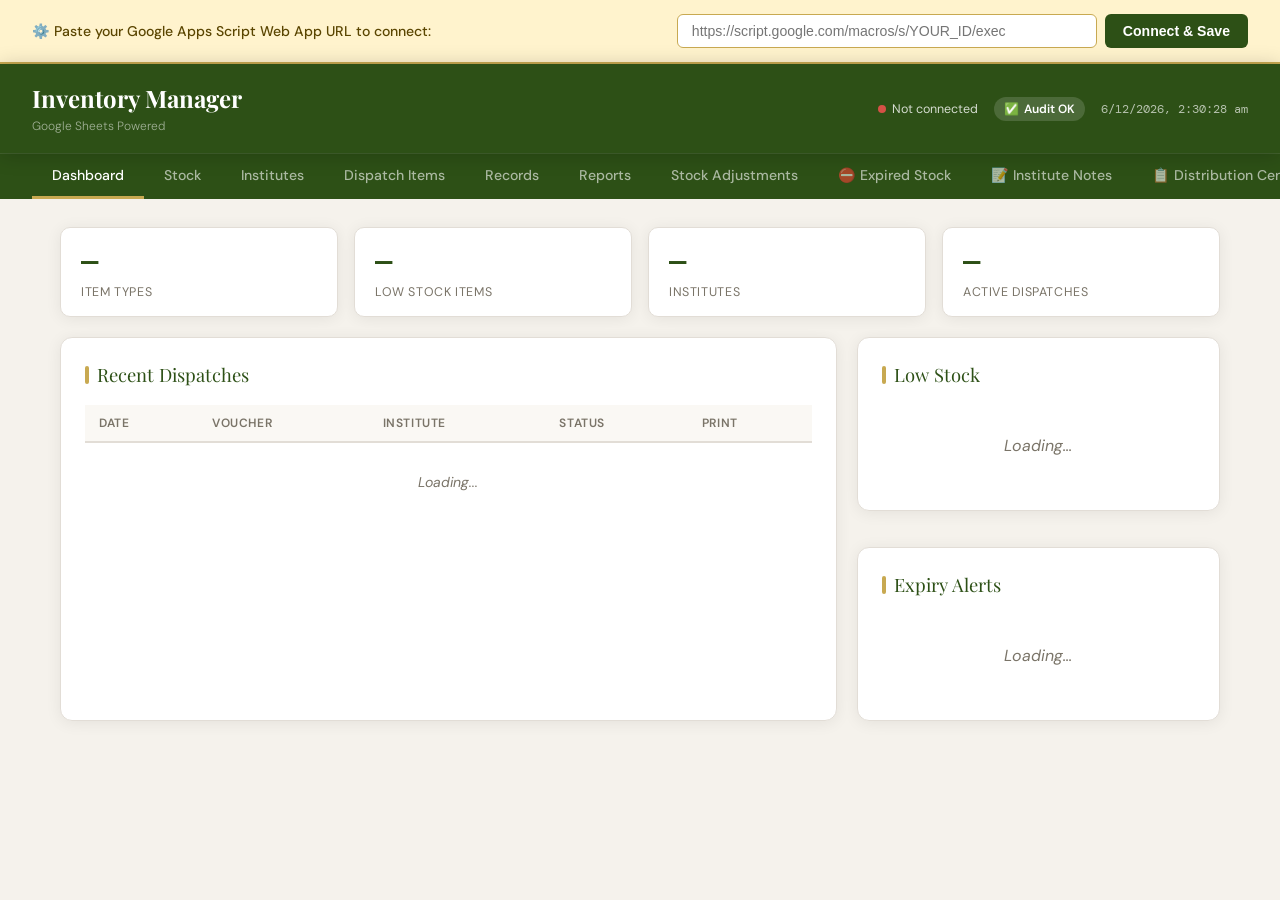
==== commit d5a8b452: "Add Institute Notes tab and related elements new button notes taking added" ====
--- a/index.html
+++ b/index.html
@@ -38,6 +38,7 @@
   <button class="tab-btn" onclick="switchTab('reports',this)">Reports</button>
   <button class="tab-btn" onclick="switchTab('adjustments',this)">Stock Adjustments</button>
   <button class="tab-btn" onclick="switchTab('expired',this)">⛔ Expired Stock</button>
+  <button class="tab-btn" onclick="switchTab('notes',this)">📝 Institute Notes</button>
   <button class="tab-btn" onclick="switchTab('distribution',this)">📋 Distribution Centre</button>
   <button class="tab-btn" onclick="switchTab('audit',this)">🔍 Audit</button>
   <button class="tab-btn" onclick="switchTab('settings',this)">⚙ Settings</button>
@@ -314,6 +315,23 @@
         <table><thead><tr><th>#</th><th>Item</th><th>Category</th><th>Unit</th><th>Qty</th><th>Batch/Serial</th><th>Expiry Date</th><th>Days Expired</th></tr></thead>
         <tbody id="expired-tbody"><tr><td colspan="8" class="empty-msg">Loading...</td></tr></tbody></table>
       </div>
+    </div>
+  </div>
+</div>
+
+<!-- INSTITUTE NOTES -->
+<div id="tab-notes" class="tab-content">
+  <div class="container">
+    <div class="card">
+      <div class="card-title">📝 Institute Notes</div>
+      <div id="notes-alert" class="alert"></div>
+      <div class="form-group" style="margin-bottom:16px">
+        <label>Select Institute</label>
+        <select id="notes-inst-select" onchange="onNotesInstituteSelect()" style="width:100%;padding:10px 14px;border:1px solid var(--border);border-radius:8px;font-family:'DM Sans',sans-serif;font-size:.92rem;background:var(--surface2);color:var(--text);outline:none">
+          <option value="">— Select Institute —</option>
+        </select>
+      </div>
+      <div id="notes-container"><p class="empty-msg">Select an institute to view and add notes.</p></div>
     </div>
   </div>
 </div>
@@ -661,6 +679,7 @@
 <script src="js/alloc-grid.js"></script>
 <script src="js/print.js"></script>
 <script src="js/audit.js"></script>
+<script src="js/notes.js"></script>
 <script src="js/import-export.js"></script>
 </body>
-</html>+</html>
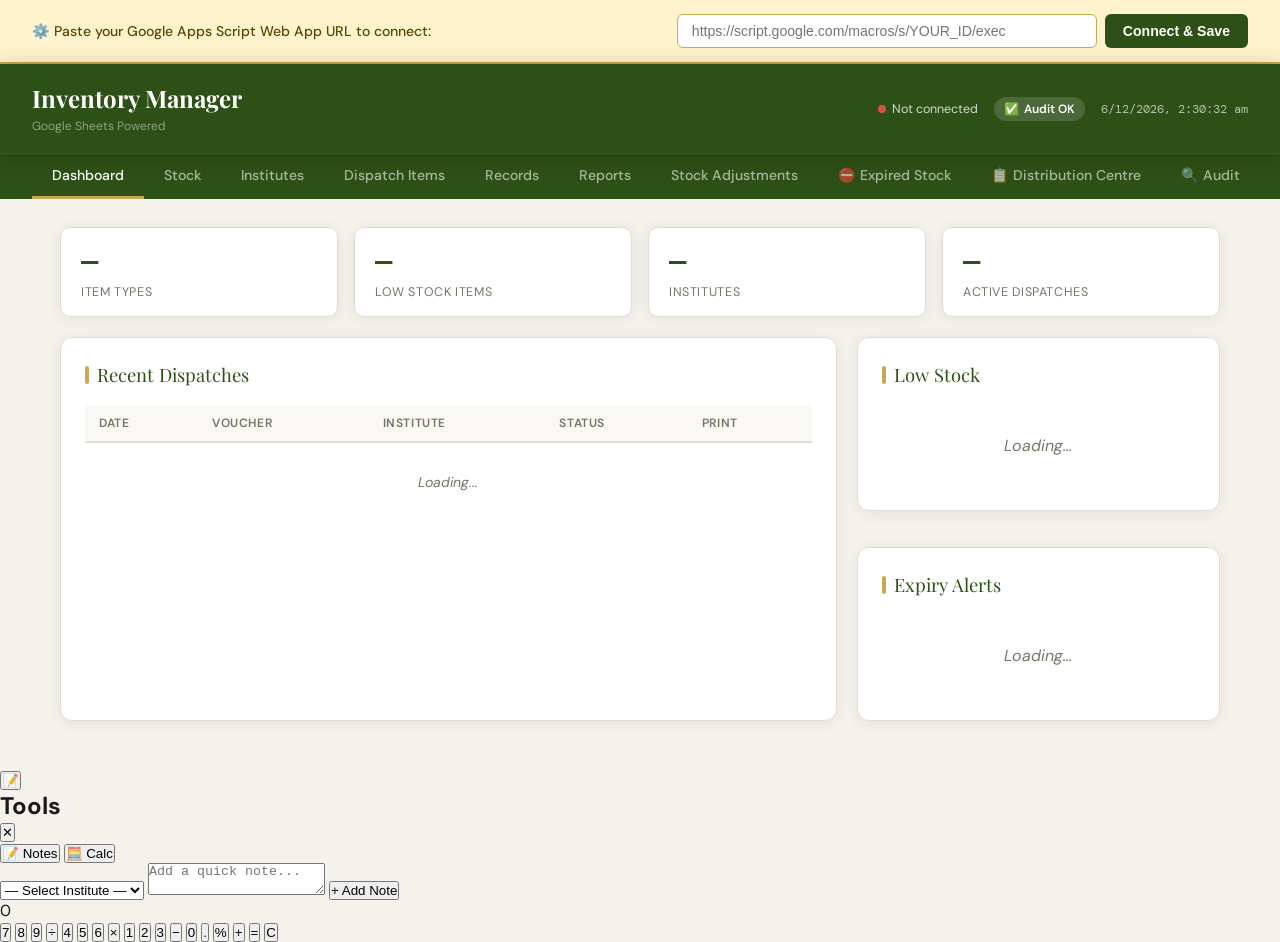
==== commit 6eaa261f: "Remove Institute Notes and add sticky notes panel Removed Institute Notes section and added a global" ====
--- a/index.html
+++ b/index.html
@@ -38,7 +38,6 @@
   <button class="tab-btn" onclick="switchTab('reports',this)">Reports</button>
   <button class="tab-btn" onclick="switchTab('adjustments',this)">Stock Adjustments</button>
   <button class="tab-btn" onclick="switchTab('expired',this)">⛔ Expired Stock</button>
-  <button class="tab-btn" onclick="switchTab('notes',this)">📝 Institute Notes</button>
   <button class="tab-btn" onclick="switchTab('distribution',this)">📋 Distribution Centre</button>
   <button class="tab-btn" onclick="switchTab('audit',this)">🔍 Audit</button>
   <button class="tab-btn" onclick="switchTab('settings',this)">⚙ Settings</button>
@@ -315,23 +314,6 @@
         <table><thead><tr><th>#</th><th>Item</th><th>Category</th><th>Unit</th><th>Qty</th><th>Batch/Serial</th><th>Expiry Date</th><th>Days Expired</th></tr></thead>
         <tbody id="expired-tbody"><tr><td colspan="8" class="empty-msg">Loading...</td></tr></tbody></table>
       </div>
-    </div>
-  </div>
-</div>
-
-<!-- INSTITUTE NOTES -->
-<div id="tab-notes" class="tab-content">
-  <div class="container">
-    <div class="card">
-      <div class="card-title">📝 Institute Notes</div>
-      <div id="notes-alert" class="alert"></div>
-      <div class="form-group" style="margin-bottom:16px">
-        <label>Select Institute</label>
-        <select id="notes-inst-select" onchange="onNotesInstituteSelect()" style="width:100%;padding:10px 14px;border:1px solid var(--border);border-radius:8px;font-family:'DM Sans',sans-serif;font-size:.92rem;background:var(--surface2);color:var(--text);outline:none">
-          <option value="">— Select Institute —</option>
-        </select>
-      </div>
-      <div id="notes-container"><p class="empty-msg">Select an institute to view and add notes.</p></div>
     </div>
   </div>
 </div>
@@ -664,6 +646,59 @@
   </div>
 </div>
 
+<!-- GLOBAL STICKY NOTES PANEL -->
+<button id="sticky-notes-btn" onclick="toggleStickyPanel()" title="Open Notes & Calculator">📝</button>
+
+<div id="sticky-notes-panel">
+  <div class="sticky-header">
+    <h2>Tools</h2>
+    <button class="sticky-close-btn" onclick="toggleStickyPanel()">✕</button>
+  </div>
+  <div class="sticky-tabs">
+    <button class="sticky-tab-btn active" onclick="switchStickyTab('notes',this)">📝 Notes</button>
+    <button class="sticky-tab-btn" onclick="switchStickyTab('calc',this)">🧮 Calc</button>
+  </div>
+  <div class="sticky-content">
+    <!-- NOTES TAB -->
+    <div id="sticky-notes-tab" class="sticky-tab-content active">
+      <div class="notes-section">
+        <select id="sticky-notes-inst-select" class="notes-inst-select" onchange="onStickyNotesInstituteSelect()">
+          <option value="">— Select Institute —</option>
+        </select>
+        <textarea id="sticky-notes-input" class="notes-input" placeholder="Add a quick note..."></textarea>
+        <button class="notes-btn" onclick="saveStickyNote()">+ Add Note</button>
+        <div id="sticky-notes-list" class="notes-list"></div>
+      </div>
+    </div>
+    <!-- CALCULATOR TAB -->
+    <div id="sticky-calc-tab" class="sticky-tab-content">
+      <div class="calculator-section">
+        <div class="calc-display" id="calc-display">0</div>
+        <div class="calc-buttons">
+          <button class="calc-btn" onclick="calcInput('7')">7</button>
+          <button class="calc-btn" onclick="calcInput('8')">8</button>
+          <button class="calc-btn" onclick="calcInput('9')">9</button>
+          <button class="calc-btn operator" onclick="calcInput('/')">÷</button>
+          <button class="calc-btn" onclick="calcInput('4')">4</button>
+          <button class="calc-btn" onclick="calcInput('5')">5</button>
+          <button class="calc-btn" onclick="calcInput('6')">6</button>
+          <button class="calc-btn operator" onclick="calcInput('*')">×</button>
+          <button class="calc-btn" onclick="calcInput('1')">1</button>
+          <button class="calc-btn" onclick="calcInput('2')">2</button>
+          <button class="calc-btn" onclick="calcInput('3')">3</button>
+          <button class="calc-btn operator" onclick="calcInput('-')">−</button>
+          <button class="calc-btn" onclick="calcInput('0')">0</button>
+          <button class="calc-btn" onclick="calcInput('.')">.</button>
+          <button class="calc-btn operator" onclick="calcInput('%')">%</button>
+          <button class="calc-btn operator" onclick="calcInput('+')">+</button>
+          <button class="calc-btn equals" onclick="calcEquals()">=</button>
+          <button class="calc-btn clear" onclick="calcClear()">C</button>
+        </div>
+      </div>
+    </div>
+  </div>
+</div>
+
 <div class="loading-overlay" id="loading"><div class="spinner"></div></div>
 <div id="voucher-print"><div class="voucher-box" id="voucher-content"></div></div>
 
@@ -680,6 +715,7 @@
 <script src="js/print.js"></script>
 <script src="js/audit.js"></script>
 <script src="js/notes.js"></script>
+<script src="js/sticky-panel.js"></script>
 <script src="js/import-export.js"></script>
 </body>
 </html>
